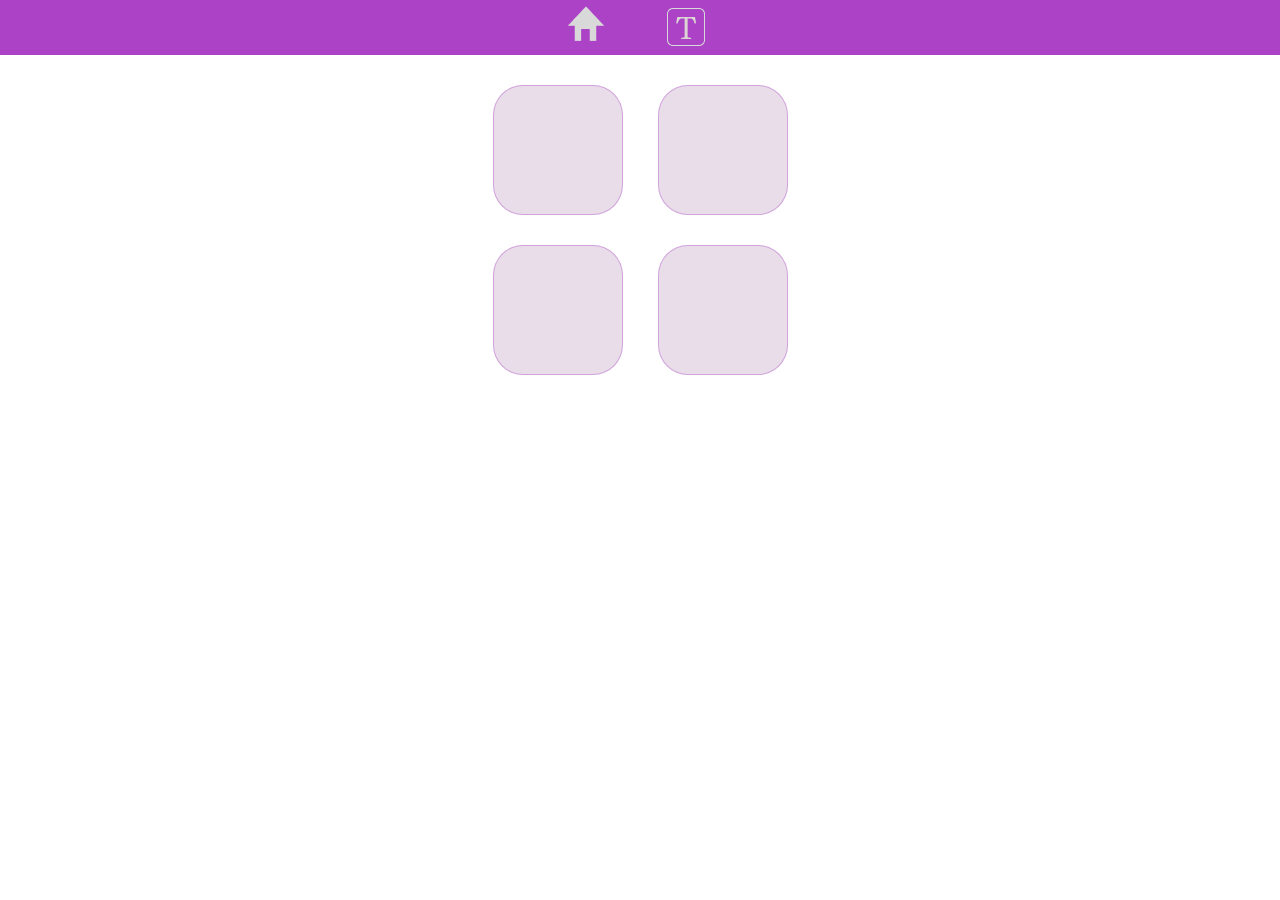
==== team.html @ 70541a92 "Add files via upload" ====
<!DOCTYPE html>
<html lang="en">

<head>
    <meta charset="UTF-8">
    <meta http-equiv="X-UA-Compatible" content="IE=edge">
    <meta name="viewport" content="width=device-width, initial-scale=1.0">
    <title>Document</title>
    <link rel="stylesheet" href="../css/css.css">
</head>

<body>

    <header>
        <div class="wrapper">
            <div class="menu">
                <div class="house">

                    <a href="./index.html"><img src="img/hous.png" alt="" /></a>
                </div>
                <div class="team">
                    <a href="./team.html"><img class="team_img" src="img/т.png" alt="" /></a>
                </div>
            </div>
        </div>
    </header>
    <section>
        <div class="wrapper_team">
            
                <div class="block_team">

                </div>
                <div class="block_team">
                
                </div>
                <div class="block_team">
                
                </div>
                <div class="block_team">
                
                </div>


        </div>
    </section>

</body>

</html>
---- css/css.css ----
* {
    margin: 0;
    padding: 0;
    border: 0;
    box-sizing: border-box;
}
body{

}

header {
    background-color: #AC43C7;
    width: 100%;
    height: 55px;
}

.menu {
  display: flex;
   padding-top: 3px;
}
.hh{
    display: grid;
display: grid;
max-width: 360px;
    grid-template-columns: 1fr 1fr;
    

}
/*иконка домика*/
.house {
   padding-top: 3px;
margin-left: 90px;
}
/*иконка с буквой т*/
.team {
margin-left: 60px;
}
.wrapper {
    padding-right: 15px;
    padding-left: 15px;
    margin: 0 auto;
    width: 360px;
    display: flex;
}

/*сетка для уроков*/
.wrapper_lessons {

    margin: 0 auto;
    max-width: 360px;
    display: flex;
    flex-direction: column;
    align-items: center;

}
/*сетка для тем. уроков*/
.wrapper_team {
    margin: 0 auto;
        max-width: 360px;
        display: flex;
        flex-direction: column;
        align-items: center;
    margin-top: 30px;
    margin: 0 auto;
    max-width: 330px;
    display: grid;
    grid-template-columns: 1fr 1fr;
    justify-items: center;
}

/*розовый блок (1 урок)*/
.block_prob {
    background-color: #E8DDE9;
    width: 300px;
    height: 82px;
    border-radius: 20px;
    margin-top: 30px;
    border: 1px solid rgba(172, 67, 199, 0.37);
    transition: 0.8s ease;
}
.block_prob:hover {
    background-color: #b09ab3;
    color: #E8DDE9;
}

/*черная надпись  в розовом блоке*/
.inscription {
    font-family: 'Inter', sans-serif;
    font-family: 'Noto Sans', sans-serif;
    font-weight: 400;
    font-size: 15px;
    padding-left: 100px;
    margin-top: -35px;
}

/*линия сбоку от номера*/
.inscription::before {
    content: " ";
    background: rgba(187, 174, 174, 1);
    width: 1px;
    height: 82px;
    position: absolute;
    margin-left: -27px;

    margin-top: -33px;
}

/*номер урока*/
.number {
    color: #710E67;
    font-family: 'Inter', sans-serif;
    font-family: 'Noto Sans', sans-serif;
    font-weight: 400;
    font-size: 20px;
    line-height: 24px;
    padding-top: 14px;
}

/*кружок*/
.border {
    box-sizing: border-box;
    width: 54px;
    height: 54px;
    text-align: center;
    border-radius: 100%;
    border: 1px solid #710E67;
    margin-top: 13px;
    margin-left: 10px;
}

/*розовый блок (1 урок)*/
.block_team {
    background-color: #E8DDE9;
    width: 130px;
    height: 130px;
    border-radius: 30px;
    margin-top: 30px;
    border: 1px solid rgba(172, 67, 199, 0.37);
}
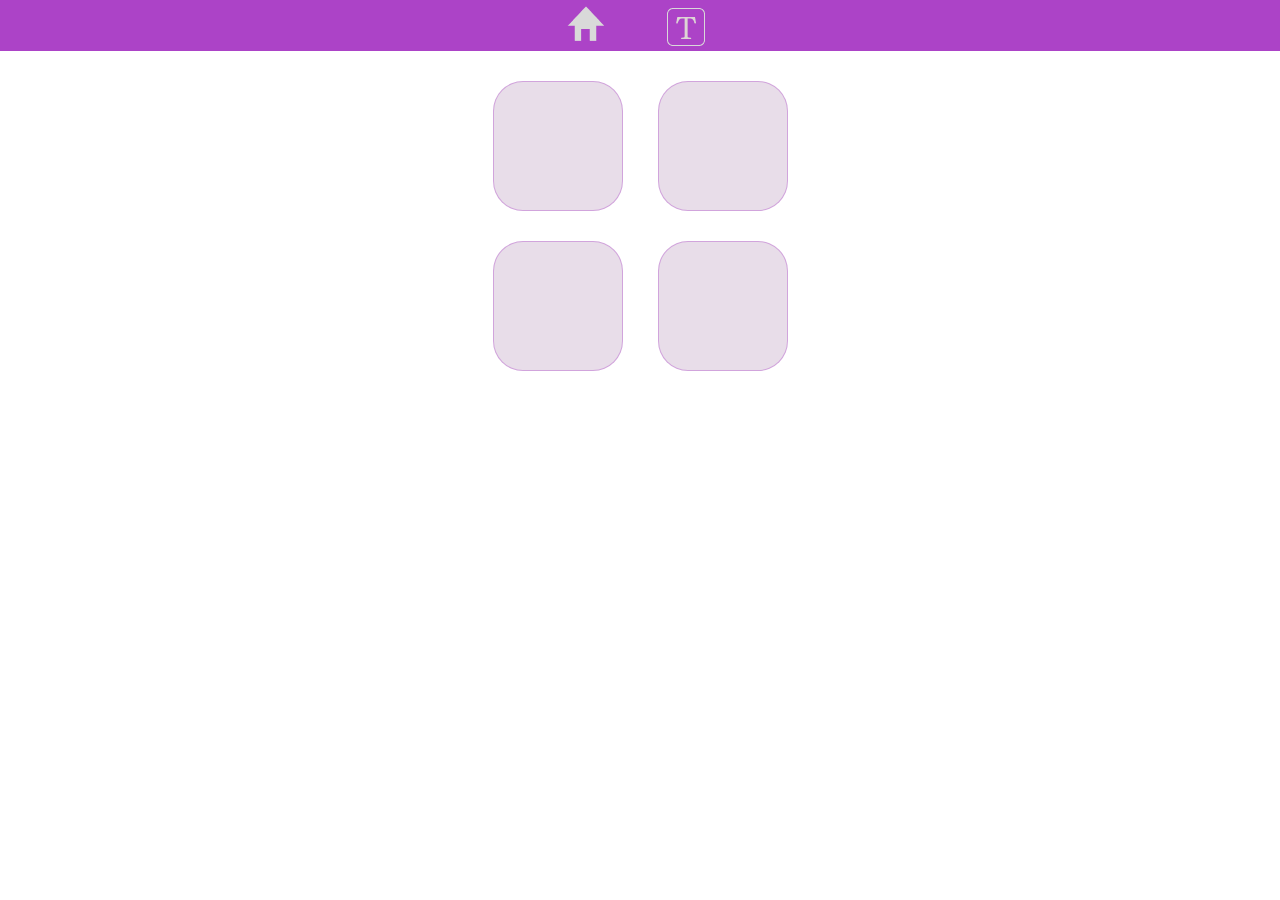
==== commit 13ad1f4d: "Add files via upload" ====
--- a/team.html
+++ b/team.html
@@ -5,21 +5,23 @@
     <meta charset="UTF-8">
     <meta http-equiv="X-UA-Compatible" content="IE=edge">
     <meta name="viewport" content="width=device-width, initial-scale=1.0">
-    <title>Document</title>
-    <link rel="stylesheet" href="../css/css.css">
+    <title>Я сдохну пока делаю это</title>
+    <link rel="stylesheet" href="./css/css.css">
 </head>
 
 <body>
 
     <header>
-        <div class="wrapper">
+        <div class="wrapper_menu">
             <div class="menu">
-                <div class="house">
+                <div class="hh">
+                    <div class="house">
 
-                    <a href="./index.html"><img src="img/hous.png" alt="" /></a>
-                </div>
-                <div class="team">
-                    <a href="./team.html"><img class="team_img" src="img/т.png" alt="" /></a>
+                        <a href="./index.html"><img src="img/hous.png" alt="" /></a>
+                    </div>
+                    <div class="team">
+                        <a href="./team.html"><img class="team_img" src="img/team.png" alt="" /></a>
+                    </div>
                 </div>
             </div>
         </div>
--- a/css/css.css
+++ b/css/css.css
@@ -7,17 +7,43 @@
 body{
 
 }
-
+a {
+    color: #000000;
+    text-decoration: none;
+}
 header {
     background-color: #AC43C7;
     width: 100%;
-    height: 55px;
+    height: 51px;
 }
 
 .menu {
   display: flex;
    padding-top: 3px;
+   overflow: hidden;
+   background-color: #AC43C7;
+   position: fixed; /* Set the navbar to fixed position */
+   top: 0; /* Position the navbar at the top of the page */
+   width: 100%; /* Full width */
+   
 }
+/*стрелка для возврата*/
+.arrow{
+    display: flex;
+   margin-top: 7px;
+   padding-left: 7px;
+}
+
+.menu_text{
+    font-family: 'Inter', sans-serif;
+    font-family: 'Noto Sans', sans-serif;
+    font-weight: 400;
+    font-size: 25px;
+    margin: 4px;
+    padding-left: 5px;
+    color: #D9D9D9;
+    text-decoration: none;}
+    
 .hh{
     display: grid;
 display: grid;
@@ -35,7 +61,7 @@
 .team {
 margin-left: 60px;
 }
-.wrapper {
+.wrapper_menu {
     padding-right: 15px;
     padding-left: 15px;
     margin: 0 auto;
@@ -73,7 +99,7 @@
     background-color: #E8DDE9;
     width: 300px;
     height: 82px;
-    border-radius: 20px;
+    border-radius: 30px;
     margin-top: 30px;
     border: 1px solid rgba(172, 67, 199, 0.37);
     transition: 0.8s ease;
@@ -101,7 +127,7 @@
     height: 82px;
     position: absolute;
     margin-left: -27px;
-
+color: #D9D9D9;
     margin-top: -33px;
 }
 
@@ -127,7 +153,13 @@
     margin-top: 13px;
     margin-left: 10px;
 }
-
+/*галочка выполнено*/
+.done{
+    display: flex;
+    padding-left: 260px;
+    margin-top: -20px;
+    display: none;
+}
 /*розовый блок (1 урок)*/
 .block_team {
     background-color: #E8DDE9;
@@ -136,4 +168,26 @@
     border-radius: 30px;
     margin-top: 30px;
     border: 1px solid rgba(172, 67, 199, 0.37);
-}+   
+    transition: 0.8s ease;
+}
+.block_team:hover {
+    background-color: #b09ab3;
+    color: #E8DDE9;
+}
+
+.wrapper_info{
+ display: flex;
+    max-width: 340px;
+    align-items: center;
+    padding-left: 13px;
+    flex-direction: column;
+    padding-top: 10px;
+    text-indent: 20px;
+
+
+}
+.wrapper_info>p{
+    font-size: 15px;
+}
+
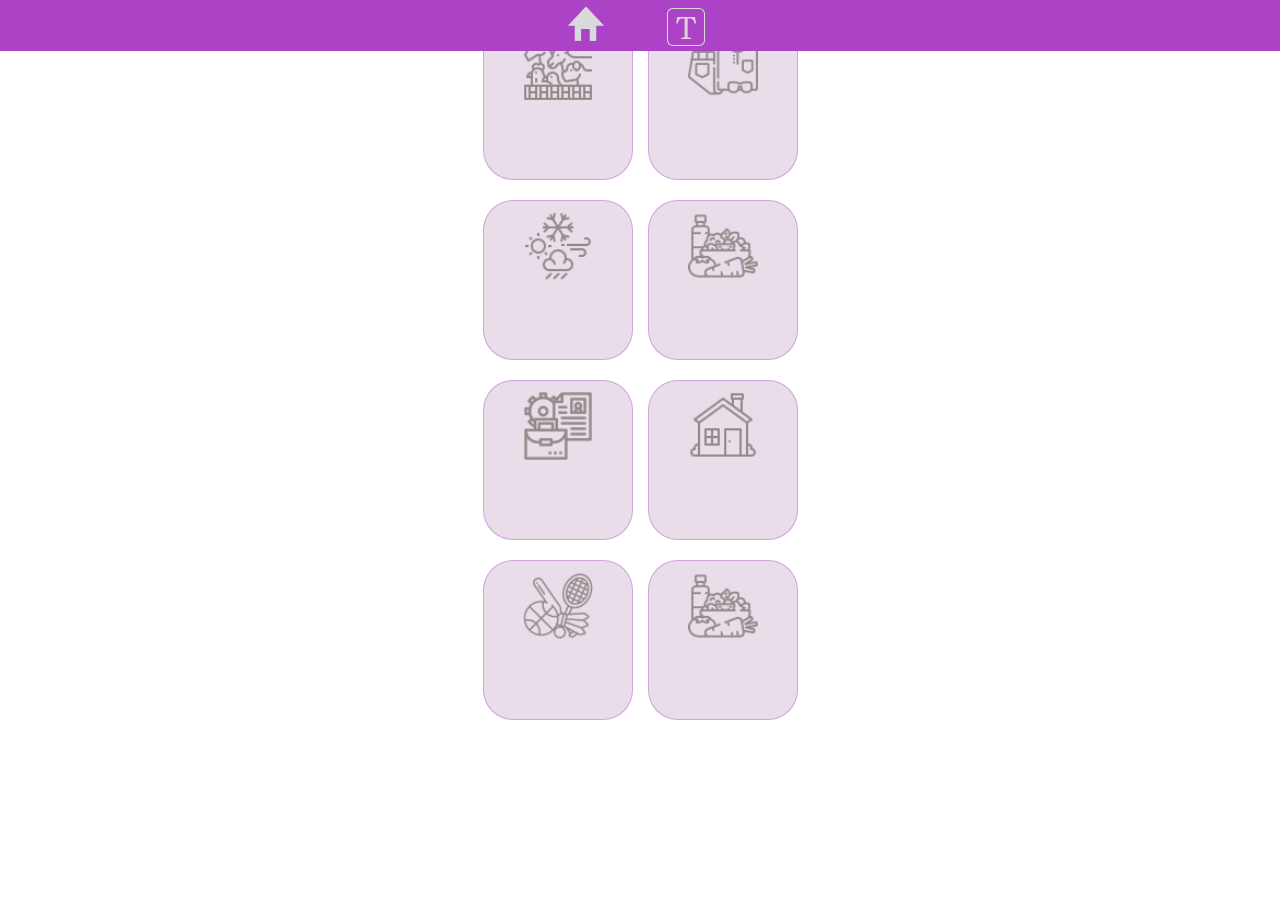
==== commit 1f00e3a5: "Add files via upload" ====
--- a/team.html
+++ b/team.html
@@ -7,6 +7,8 @@
     <meta name="viewport" content="width=device-width, initial-scale=1.0">
     <title>Я сдохну пока делаю это</title>
     <link rel="stylesheet" href="./css/css.css">
+    <link href="https://cdn.jsdelivr.net/npm/bootstrap@5.0.2/dist/css/bootstrap.min.css" rel="stylesheet"
+    integrity="sha384-EVSTQN3/azprG1Anm3QDgpJLIm9Nao0Yz1ztcQTwFspd3yD65VohhpuuCOmLASjC" crossorigin="anonymous">
 </head>
 
 <body>
@@ -28,18 +30,36 @@
     </header>
     <section>
         <div class="wrapper_team">
-            
+            <!--Животные-->
                 <div class="block_team">
-
+                    <img class="img_team" src="./img/livestock.png" alt="">
+                  
+                </div>
+                 <!--Одежда-->
+                <div class="block_team">
+                    <img class="img_team" src="./img/clothes.png" alt="">
+                </div>
+                 <!--Погода и времена года-->
+                <div class="block_team">
+                    <img class="img_team" src="./img/weather.png" alt="">
+                </div> 
+                <!--Еда и напитки-->
+                <div class="block_team">
+                    <img class="img_team" src="./img/diet.png" alt="">
+                </div>
+                 <!--Профессии-->
+                <div class="block_team">
+                    <img class="img_team" src="./img/professions-and-jobs.png" alt="">
+                </div>
+                <!--Дом и внутри-->
+                <div class="block_team">
+                    <img class="img_team" src="./img/home.png" alt="">
                 </div>
                 <div class="block_team">
-                
+                    <img class="img_team" src="./img/sports.png" alt="">
                 </div>
                 <div class="block_team">
-                
-                </div>
-                <div class="block_team">
-                
+                    <img class="img_team" src="./img/diet.png" alt="">
                 </div>
 
 
--- a/css/css.css
+++ b/css/css.css
@@ -4,37 +4,44 @@
     border: 0;
     box-sizing: border-box;
 }
-body{
-
-}
+
+body {}
+
 a {
     color: #000000;
     text-decoration: none;
 }
+
 header {
     background-color: #AC43C7;
     width: 100%;
+    position:fixed ;
+    top:0;
     height: 51px;
 }
 
 .menu {
-  display: flex;
-   padding-top: 3px;
-   overflow: hidden;
-   background-color: #AC43C7;
-   position: fixed; /* Set the navbar to fixed position */
-   top: 0; /* Position the navbar at the top of the page */
-   width: 100%; /* Full width */
-   
-}
+    display: flex;
+    padding-top: 3px;
+    overflow: hidden;
+    background-color: #AC43C7;
+    position: fixed;
+    /* Set the navbar to fixed position */
+    top: 0;
+    /* Position the navbar at the top of the page */
+    width: 100%;
+    /* Full width */
+
+}
+
 /*стрелка для возврата*/
-.arrow{
-    display: flex;
-   margin-top: 7px;
-   padding-left: 7px;
-}
-
-.menu_text{
+.arrow {
+    display: flex;
+    margin-top: 7px;
+    padding-left: 7px;
+}
+
+.menu_text {
     font-family: 'Inter', sans-serif;
     font-family: 'Noto Sans', sans-serif;
     font-weight: 400;
@@ -42,25 +49,30 @@
     margin: 4px;
     padding-left: 5px;
     color: #D9D9D9;
-    text-decoration: none;}
-    
-.hh{
+    text-decoration: none;
+}
+
+.hh {
     display: grid;
-display: grid;
-max-width: 360px;
+    display: grid;
+    max-width: 360px;
     grid-template-columns: 1fr 1fr;
-    
-
-}
+
+
+}
+
 /*иконка домика*/
 .house {
-   padding-top: 3px;
-margin-left: 90px;
-}
+    padding-top: 3px;
+    margin-left: 90px;
+}
+
 /*иконка с буквой т*/
 .team {
-margin-left: 60px;
-}
+    margin-left: 60px;
+}
+
+/*сетка для меню*/
 .wrapper_menu {
     padding-right: 15px;
     padding-left: 15px;
@@ -79,13 +91,14 @@
     align-items: center;
 
 }
+
 /*сетка для тем. уроков*/
 .wrapper_team {
     margin: 0 auto;
-        max-width: 360px;
-        display: flex;
-        flex-direction: column;
-        align-items: center;
+    max-width: 360px;
+    display: flex;
+    flex-direction: column;
+    align-items: center;
     margin-top: 30px;
     margin: 0 auto;
     max-width: 330px;
@@ -104,6 +117,7 @@
     border: 1px solid rgba(172, 67, 199, 0.37);
     transition: 0.8s ease;
 }
+
 .block_prob:hover {
     background-color: #b09ab3;
     color: #E8DDE9;
@@ -127,7 +141,7 @@
     height: 82px;
     position: absolute;
     margin-left: -27px;
-color: #D9D9D9;
+    color: #D9D9D9;
     margin-top: -33px;
 }
 
@@ -153,41 +167,131 @@
     margin-top: 13px;
     margin-left: 10px;
 }
+
 /*галочка выполнено*/
-.done{
+.done {
     display: flex;
     padding-left: 260px;
     margin-top: -20px;
     display: none;
 }
+
 /*розовый блок (1 урок)*/
 .block_team {
     background-color: #E8DDE9;
-    width: 130px;
-    height: 130px;
+    width: 150px;
+    height: 160px;
     border-radius: 30px;
-    margin-top: 30px;
+    margin-top: 20px;
     border: 1px solid rgba(172, 67, 199, 0.37);
-   
+
     transition: 0.8s ease;
+}
+/*картинка в розовом  блоке*/
+.img_team{
+    display: block;
+    margin-left: auto;
+    margin-right: auto;
+    padding-top: 10px;
+    width: 70px;
+
 }
 .block_team:hover {
     background-color: #b09ab3;
     color: #E8DDE9;
 }
 
-.wrapper_info{
- display: flex;
+/* Сетка для инфо */
+.wrapper_info {
+    display: flex;
     max-width: 340px;
     align-items: center;
     padding-left: 13px;
     flex-direction: column;
     padding-top: 10px;
     text-indent: 20px;
-
-
-}
-.wrapper_info>p{
+}
+
+.wrapper_info>p {
     font-size: 15px;
 }
 
+/* сетка для уроков */
+.wrapper_spisok {
+    display: flex;
+    max-width: 355px;
+    align-items: center;
+
+    flex-direction: column;
+    padding-top: 10px;
+    text-indent: 20px;
+}
+.menu_text_spisok {
+    font-family: 'Inter', sans-serif;
+    font-family: 'Noto Sans', sans-serif;
+    font-weight: 400;
+    font-size: 25px;
+    margin: 7px;
+    max-width: 355px;
+    color: #D9D9D9;
+    
+}
+
+/* Кнопка выпадающего списка */
+.dropbtn {
+    background-color: #AC43C7;
+    color: white;
+    padding: 16px;
+    font-size: 16px;
+    border: none;
+    cursor: pointer;
+    border-radius: 10px;
+    margin-top: 20px;
+
+}
+
+/* Кнопка выпадающего меню при наведении и фокусировке */
+.dropbtn:hover,
+.dropbtn:focus {
+    background-color: #710E67;
+}
+
+/* Контейнер <div> - необходим для размещения выпадающего содержимого */
+.dropdown {
+    position: relative;
+    display: inline-block;
+    
+    
+}
+
+/* Выпадающее содержимое (скрыто по умолчанию) */
+.dropdown-content {
+    display: none;
+    border-radius: 10px;
+    position: absolute;
+    background-color: #E8DDE9;
+    min-width: 160px;
+    box-shadow: 0px 8px 16px 0px rgba(0, 0, 0, 0.2);
+    z-index: 1;
+}
+
+/* Ссылки внутри выпадающего списка */
+.dropdown-content a {
+    color: black;
+    padding: 12px 16px;
+    text-decoration: none;
+    display: block;
+}
+
+/* Изменение цвета выпадающих ссылок при наведении курсора */
+.dropdown-content a:hover {
+    background-color: #ddd
+}
+
+/* Показать выпадающее меню (используйте JS, чтобы добавить этот класс .dropdown-content содержимого, когда пользователь нажимает на кнопку выпадающего списка) */
+.show {
+    display: block;
+}
+.niz{
+    font-weight: 400px;
+}
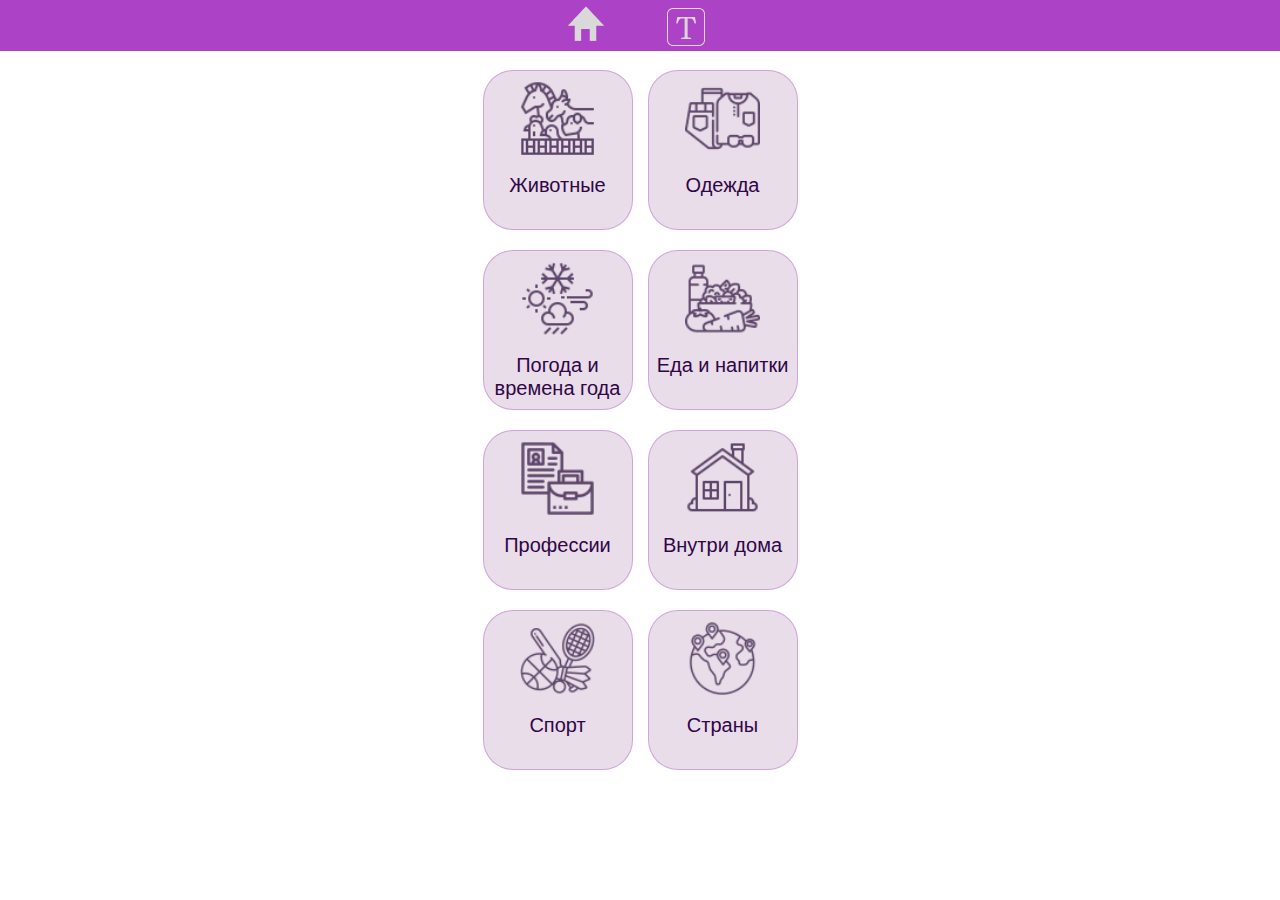
==== commit d59a37ac: "Add files via upload" ====
--- a/team.html
+++ b/team.html
@@ -7,8 +7,7 @@
     <meta name="viewport" content="width=device-width, initial-scale=1.0">
     <title>Я сдохну пока делаю это</title>
     <link rel="stylesheet" href="./css/css.css">
-    <link href="https://cdn.jsdelivr.net/npm/bootstrap@5.0.2/dist/css/bootstrap.min.css" rel="stylesheet"
-    integrity="sha384-EVSTQN3/azprG1Anm3QDgpJLIm9Nao0Yz1ztcQTwFspd3yD65VohhpuuCOmLASjC" crossorigin="anonymous">
+
 </head>
 
 <body>
@@ -30,37 +29,96 @@
     </header>
     <section>
         <div class="wrapper_team">
+
             <!--Животные-->
-                <div class="block_team">
-                    <img class="img_team" src="./img/livestock.png" alt="">
-                  
-                </div>
-                 <!--Одежда-->
-                <div class="block_team">
-                    <img class="img_team" src="./img/clothes.png" alt="">
-                </div>
-                 <!--Погода и времена года-->
-                <div class="block_team">
-                    <img class="img_team" src="./img/weather.png" alt="">
-                </div> 
-                <!--Еда и напитки-->
-                <div class="block_team">
-                    <img class="img_team" src="./img/diet.png" alt="">
-                </div>
-                 <!--Профессии-->
-                <div class="block_team">
-                    <img class="img_team" src="./img/professions-and-jobs.png" alt="">
-                </div>
-                <!--Дом и внутри-->
-                <div class="block_team">
-                    <img class="img_team" src="./img/home.png" alt="">
-                </div>
-                <div class="block_team">
-                    <img class="img_team" src="./img/sports.png" alt="">
-                </div>
-                <div class="block_team">
-                    <img class="img_team" src="./img/diet.png" alt="">
-                </div>
+            <div class="team_lesson">
+                <a href="./tem_urok/animal.html">
+                    <div class="block_team">
+                        <img class="img_team" src="./img/livestock.png" alt="">
+                        <div class="inscr_team">
+                            <a class="">Животные</a>
+                        </div>
+                    </div>
+                </a>
+            </div>
+            <!--Одежда-->
+            <div class="team_lesson">
+                <a href="./tem_urok/cloth.html">
+                    <div class="block_team">
+                        <img class="img_team" src="./img/clothes.png" alt="">
+                        <div class="inscr_team">
+                            <a class="">Одежда</a>
+                        </div>
+                    </div>
+                </a>
+            </div>
+            <!--Погода и времена года-->
+            <div class="team_lesson">
+                <a href="../ggg-main/team.html">
+                    <div class="block_team">
+                        <img class="img_team" src="./img/weather.png" alt="">
+                        <div class="inscr_team">
+                            <a class="">Погода и <br>времена года</a>
+                        </div>
+                    </div>
+                </a>
+            </div>
+            <!--Еда и напитки-->
+            <div class="team_lesson">
+                <a href="../ggg-main/team.html">
+                    <div class="block_team">
+                        <img class="img_team" src="./img/diet.png" alt="">
+                        <div class="inscr_team">
+                            <a class="">Еда и напитки</a>
+                        </div>
+                    </div>
+                </a>
+            </div>
+            <!--Профессии-->
+            <div class="team_lesson">
+                <a href="../ggg-main/team.html">
+                    <div class="block_team">
+                        <img class="img_team" src="./img/professions-and-jobs.png" alt="">
+                        <div class="inscr_team">
+                            <a class="">Профессии</a>
+                        </div>
+                    </div>
+                </a>
+            </div>
+            <!--Дом и внутри-->
+            <div class="team_lesson">
+                <a href="../ggg-main/team.html">
+                    <div class="block_team">
+                        <img class="img_team" src="./img/home.png" alt="">
+                        <div class="inscr_team">
+                            <a class="">Внутри дома</a>
+                        </div>
+                    </div>
+                </a>
+            </div>
+            <!--Спорт-->
+            <div class="team_lesson">
+                <a href="../ggg-main/team.html">
+                    <div class="block_team">
+                        <img class="img_team" src="./img/sports.png" alt="">
+                        <div class="inscr_team">
+                            <a class="">Спорт</a>
+                        </div>
+                    </div>
+                </a>
+            </div>
+            <!--Страны-->
+            <div class="team_lesson">
+                <a href="../ggg-main/team.html">
+                    <div class="block_team">
+                        <img class="img_team" src="./img/coronavirus.png" alt="">
+                        <div class="inscr_team">
+                            <a class="">Страны</a>
+                        </div>
+                    </div>
+                </a>
+            </div>
+
 
 
         </div>
--- a/css/css.css
+++ b/css/css.css
@@ -8,15 +8,15 @@
 body {}
 
 a {
-    color: #000000;
+    color: #300646;
     text-decoration: none;
 }
 
 header {
     background-color: #AC43C7;
     width: 100%;
-    position:fixed ;
-    top:0;
+    position: fixed;
+    top: 0;
     height: 51px;
 }
 
@@ -89,7 +89,7 @@
     display: flex;
     flex-direction: column;
     align-items: center;
-
+    padding-top: 50px;
 }
 
 /*сетка для тем. уроков*/
@@ -105,6 +105,7 @@
     display: grid;
     grid-template-columns: 1fr 1fr;
     justify-items: center;
+    padding-top: 50px;
 }
 
 /*розовый блок (1 урок)*/
@@ -131,6 +132,7 @@
     font-size: 15px;
     padding-left: 100px;
     margin-top: -35px;
+    color: #3c025b;
 }
 
 /*линия сбоку от номера*/
@@ -187,15 +189,28 @@
 
     transition: 0.8s ease;
 }
+
 /*картинка в розовом  блоке*/
-.img_team{
+.img_team {
     display: block;
     margin-left: auto;
     margin-right: auto;
     padding-top: 10px;
-    width: 70px;
-
-}
+    width: 75px;
+
+}
+.inscr_team {
+    font-family: 'Noto Sans', sans-serif;
+    text-align: center;
+    display: flex;
+    text-decoration: none;
+    justify-content: center;
+    font-weight: 400;
+    padding-top: 18px;
+    font-size: 20px;
+
+}
+
 .block_team:hover {
     background-color: #b09ab3;
     color: #E8DDE9;
@@ -208,7 +223,7 @@
     align-items: center;
     padding-left: 13px;
     flex-direction: column;
-    padding-top: 10px;
+    padding-top: 60px;
     text-indent: 20px;
 }
 
@@ -223,9 +238,10 @@
     align-items: center;
 
     flex-direction: column;
-    padding-top: 10px;
+    padding-top: 70px;
     text-indent: 20px;
 }
+
 .menu_text_spisok {
     font-family: 'Inter', sans-serif;
     font-family: 'Noto Sans', sans-serif;
@@ -234,7 +250,7 @@
     margin: 7px;
     max-width: 355px;
     color: #D9D9D9;
-    
+
 }
 
 /* Кнопка выпадающего списка */
@@ -260,8 +276,8 @@
 .dropdown {
     position: relative;
     display: inline-block;
-    
-    
+
+
 }
 
 /* Выпадающее содержимое (скрыто по умолчанию) */
@@ -292,6 +308,17 @@
 .show {
     display: block;
 }
-.niz{
+
+.niz {
     font-weight: 400px;
 }
+
+.team_lesson>p {
+    text-decoration: none;
+}
+.wrapper_team_urok{
+    max-width: 345px;
+}
+.video{
+    padding-left: 7PX;
+}